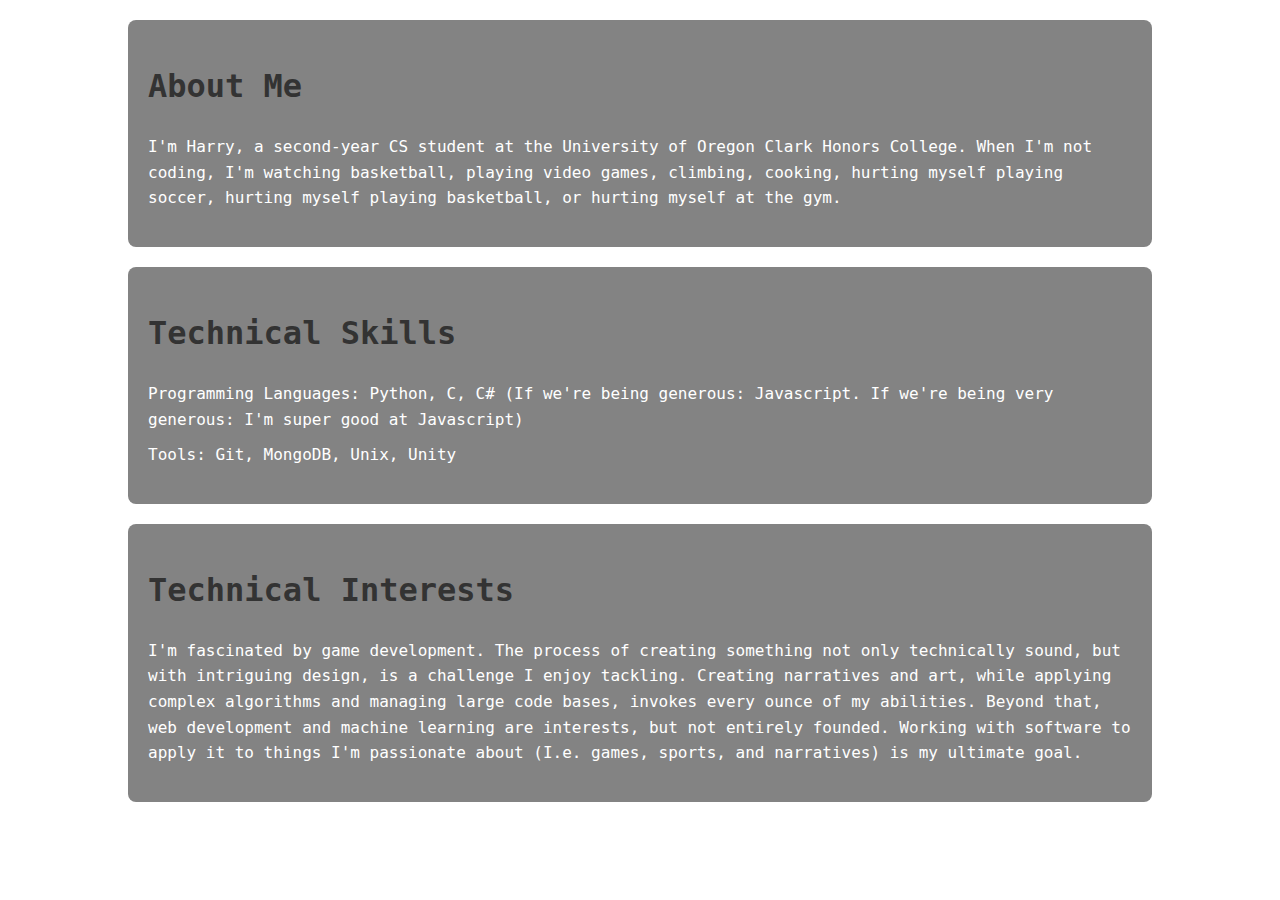
==== bio.html @ 466da87e "idk" ====
<!DOCTYPE html>
<html lang="en">
<head>
    <meta charset="UTF-8">
    <meta name="viewport" content="width=device-width, initial-scale=1.0">
    <title>Bio Page</title>
    <link rel="stylesheet" href="bio.css">
</head>
<body>
    <div class="container">
        <section id="about-me">
            <h1>About Me</h1>
            <p>I'm Harry, a second-year CS student at the University of Oregon Clark Honors College. When I'm not coding, I'm watching basketball, playing video games, climbing, cooking, hurting myself 
                playing soccer, hurting myself playing basketball, or hurting myself at the gym.</p>
        </section>
        <section id="technical-skills">
            <h1>Technical Skills</h1>
            <ul>
                <li>Programming Languages: Python, C, C# (If we're being generous: Javascript. If we're being very generous: I'm super good at Javascript)</li>
                <li>Tools: Git, MongoDB, Unix, Unity</li>
            </ul>
        </section>
        <section id="interests">
            <h1>Technical Interests</h1>
            <p>I'm fascinated by game development. The process of creating something not only technically sound, but with intriguing design, is a challenge I enjoy tackling. Creating narratives and art, while applying complex algorithms and managing large code bases, 
                invokes every ounce of my abilities. Beyond that, web development and machine learning are interests, but not entirely founded. Working with software to apply it to things I'm passionate about (I.e. games, sports, and narratives) is my ultimate goal.
            </p>
        </section>
    </div>
</body>
</html>
---- bio.css ----
body {
    font-family: Arial, sans-serif;
    line-height: 1.6;
    margin: 0;
    padding: 0;
    background-color: #ffffff;
    color: #ffffff;
}

.container {
    width: 80%;
    margin: auto;
    overflow: hidden;
}

section {
    background: #838383;
    padding: 20px;
    margin: 20px 0;
    border-radius: 8px;
    box-shadow: 0 2px 5px rgba(255, 255, 255, 0.1);
    font-family: 'Insolata', monospace;
}

h1 {
    color: #333;
}

ul {
    list-style-type: none;
    padding: 0;
}

li {
    margin-bottom: 10px;
}
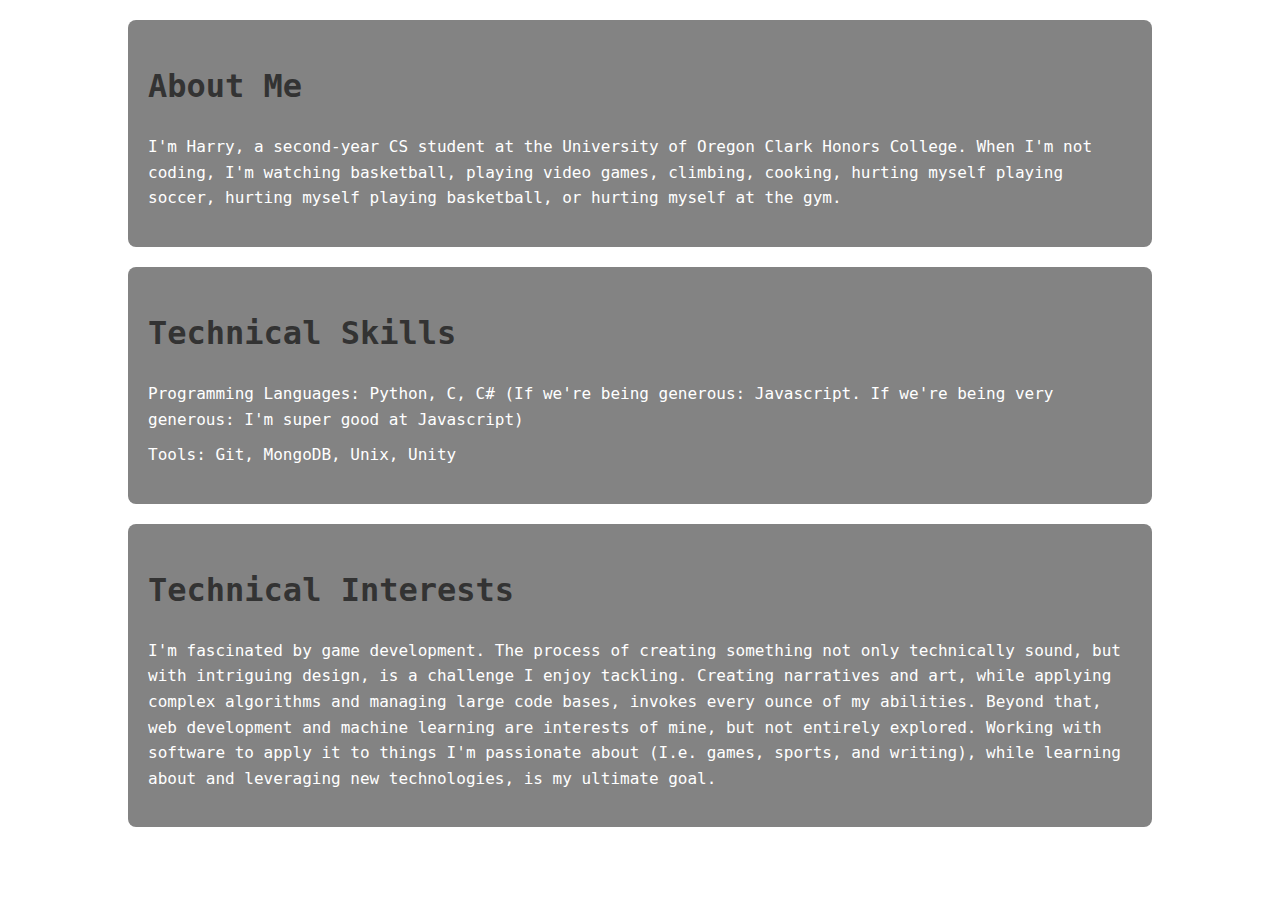
==== commit 393ca4fe: "Changed bio" ====
--- a/bio.html
+++ b/bio.html
@@ -23,7 +23,8 @@
         <section id="interests">
             <h1>Technical Interests</h1>
             <p>I'm fascinated by game development. The process of creating something not only technically sound, but with intriguing design, is a challenge I enjoy tackling. Creating narratives and art, while applying complex algorithms and managing large code bases, 
-                invokes every ounce of my abilities. Beyond that, web development and machine learning are interests, but not entirely founded. Working with software to apply it to things I'm passionate about (I.e. games, sports, and narratives) is my ultimate goal.
+                invokes every ounce of my abilities. Beyond that, web development and machine learning are interests of mine, but not entirely explored. Working with software to apply it to things I'm passionate about (I.e. games, sports, and writing), while learning about
+                and leveraging new technologies, is my ultimate goal.
             </p>
         </section>
     </div>
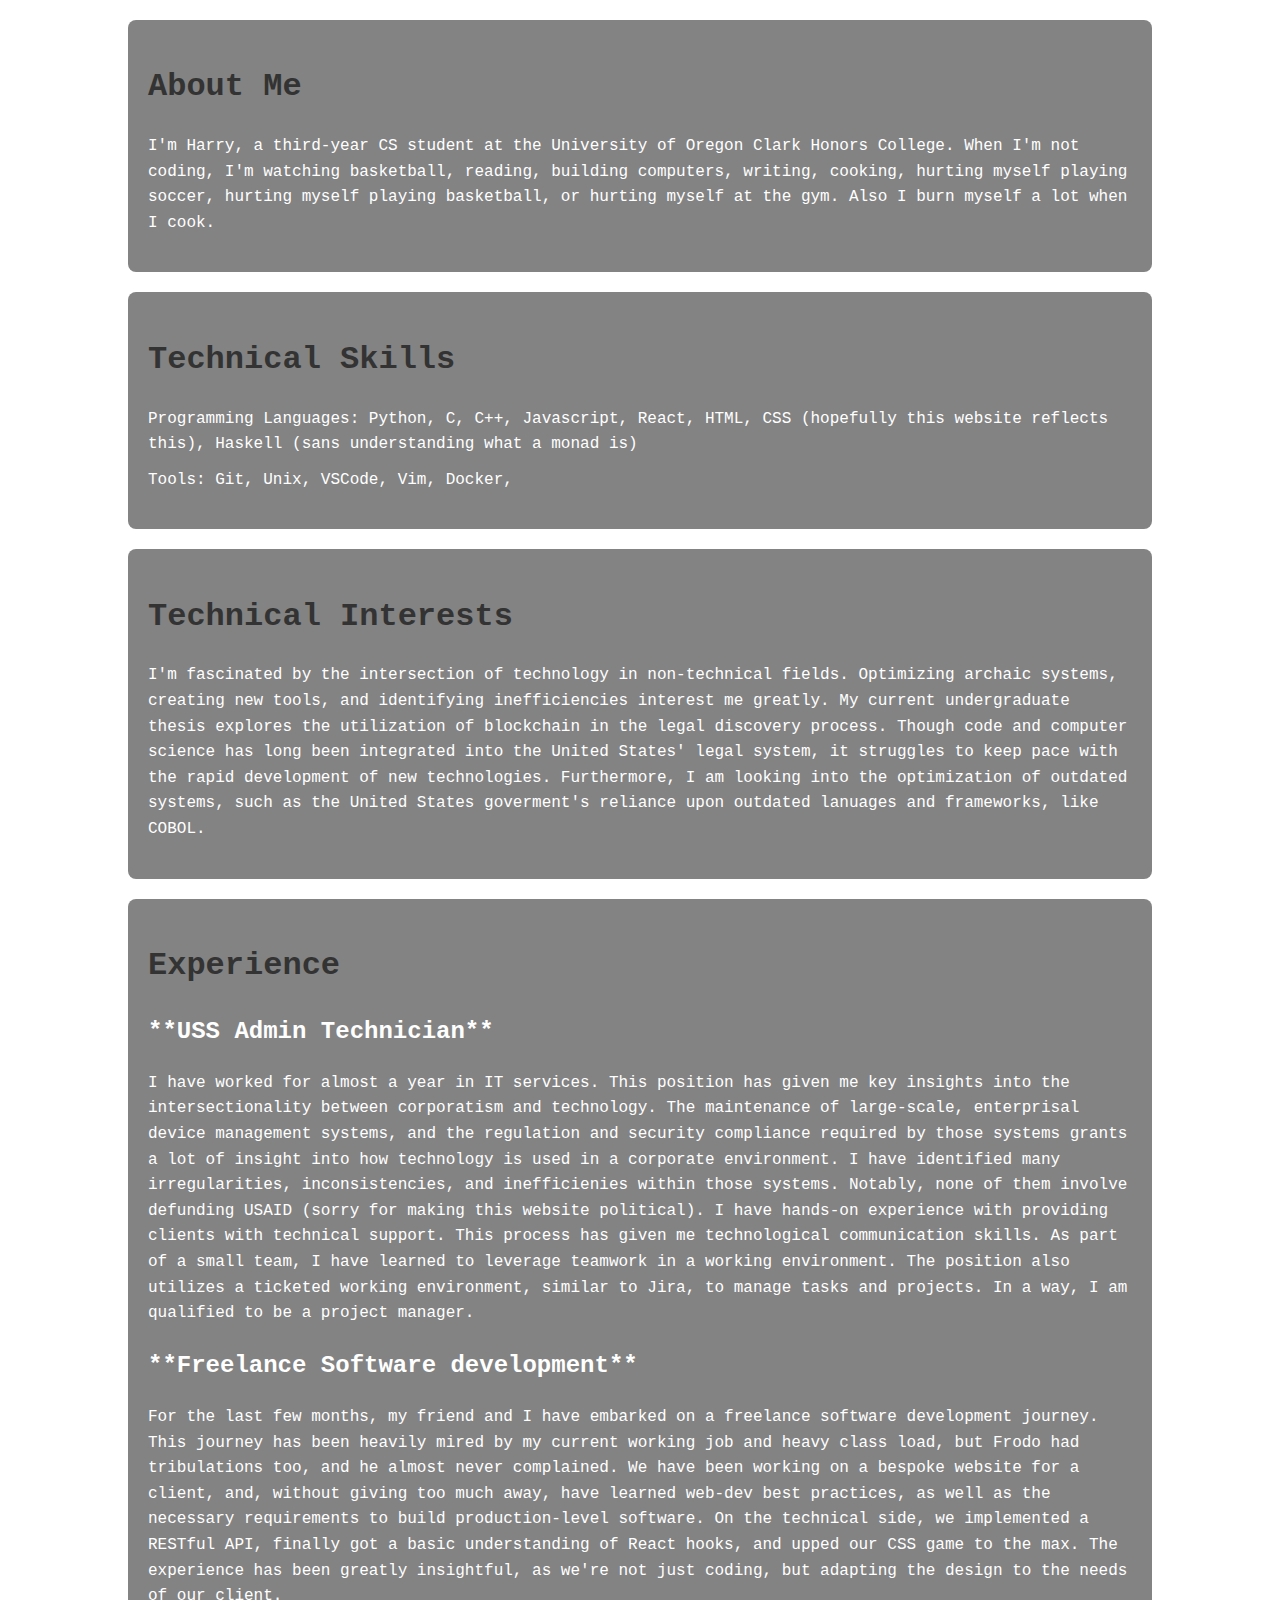
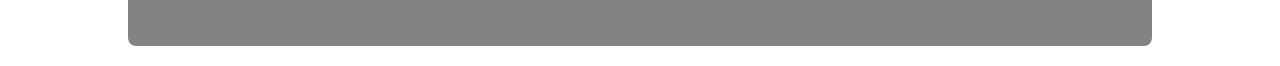
==== commit 5c18fc27: "updated bios!" ====
--- a/bio.html
+++ b/bio.html
@@ -10,21 +10,35 @@
     <div class="container">
         <section id="about-me">
             <h1>About Me</h1>
-            <p>I'm Harry, a second-year CS student at the University of Oregon Clark Honors College. When I'm not coding, I'm watching basketball, playing video games, climbing, cooking, hurting myself 
-                playing soccer, hurting myself playing basketball, or hurting myself at the gym.</p>
+            <p>I'm Harry, a third-year CS student at the University of Oregon Clark Honors College. When I'm not coding, I'm watching basketball, reading, building computers, writing, cooking, hurting myself 
+                playing soccer, hurting myself playing basketball, or hurting myself at the gym. Also I burn myself a lot when I cook.</p>
         </section>
         <section id="technical-skills">
             <h1>Technical Skills</h1>
             <ul>
-                <li>Programming Languages: Python, C, C# (If we're being generous: Javascript. If we're being very generous: I'm super good at Javascript)</li>
-                <li>Tools: Git, MongoDB, Unix, Unity</li>
+                <li>Programming Languages: Python, C, C++, Javascript, React, HTML, CSS (hopefully this website reflects this), Haskell (sans understanding what a monad is)</li>
+                <li>Tools: Git, Unix, VSCode, Vim, Docker, </li>
             </ul>
         </section>
         <section id="interests">
             <h1>Technical Interests</h1>
-            <p>I'm fascinated by game development. The process of creating something not only technically sound, but with intriguing design, is a challenge I enjoy tackling. Creating narratives and art, while applying complex algorithms and managing large code bases, 
-                invokes every ounce of my abilities. Beyond that, web development and machine learning are interests of mine, but not entirely explored. Working with software to apply it to things I'm passionate about (I.e. games, sports, and writing), while learning about
-                and leveraging new technologies, is my ultimate goal.
+            <p>I'm fascinated by the intersection of technology in non-technical fields. Optimizing archaic systems, creating new tools, and identifying inefficiencies interest me greatly. My current undergraduate thesis 
+                explores the utilization of blockchain in the legal discovery process. Though code and computer science has long been integrated into the United States' legal system, it struggles to keep pace with the rapid development
+                of new technologies. Furthermore, I am looking into the optimization of outdated systems, such as the United States goverment's reliance upon outdated lanuages and frameworks, like COBOL.
+            </p>
+        </section>
+        <section>
+            <h1>Experience</h1>
+            <h2>**USS Admin Technician**</h2>
+            <p>I have worked for almost a year in IT services. This position has given me key insights into the intersectionality between corporatism and technology. The maintenance of large-scale, enterprisal device management systems, and the
+                regulation and security compliance required by those systems grants a lot of insight into how technology is used in a corporate environment. I have identified many irregularities, inconsistencies, and inefficienies within those systems.
+                Notably, none of them involve defunding USAID (sorry for making this website political). I have hands-on experience with providing clients with technical support. This process has given me technological communication skills. As part of a
+                small team, I have learned to leverage teamwork in a working environment. The position also utilizes a ticketed working environment, similar to Jira, to manage tasks and projects. In a way, I am qualified to be a project manager.
+            </p>
+            <h2>**Freelance Software development**</h2>
+            <p>For the last few months, my friend and I have embarked on a freelance software development journey. This journey has been heavily mired by my current working job and heavy class load, but Frodo had tribulations too, and he almost never
+                complained. We have been working on a bespoke website for a client, and, without giving too much away, have learned web-dev best practices, as well as the necessary requirements to build production-level software. On the technical side,
+                we implemented a RESTful API, finally got a basic understanding of React hooks, and upped our CSS game to the max. The experience has been greatly insightful, as we're not just coding, but adapting the design to the needs of our client.
             </p>
         </section>
     </div>
